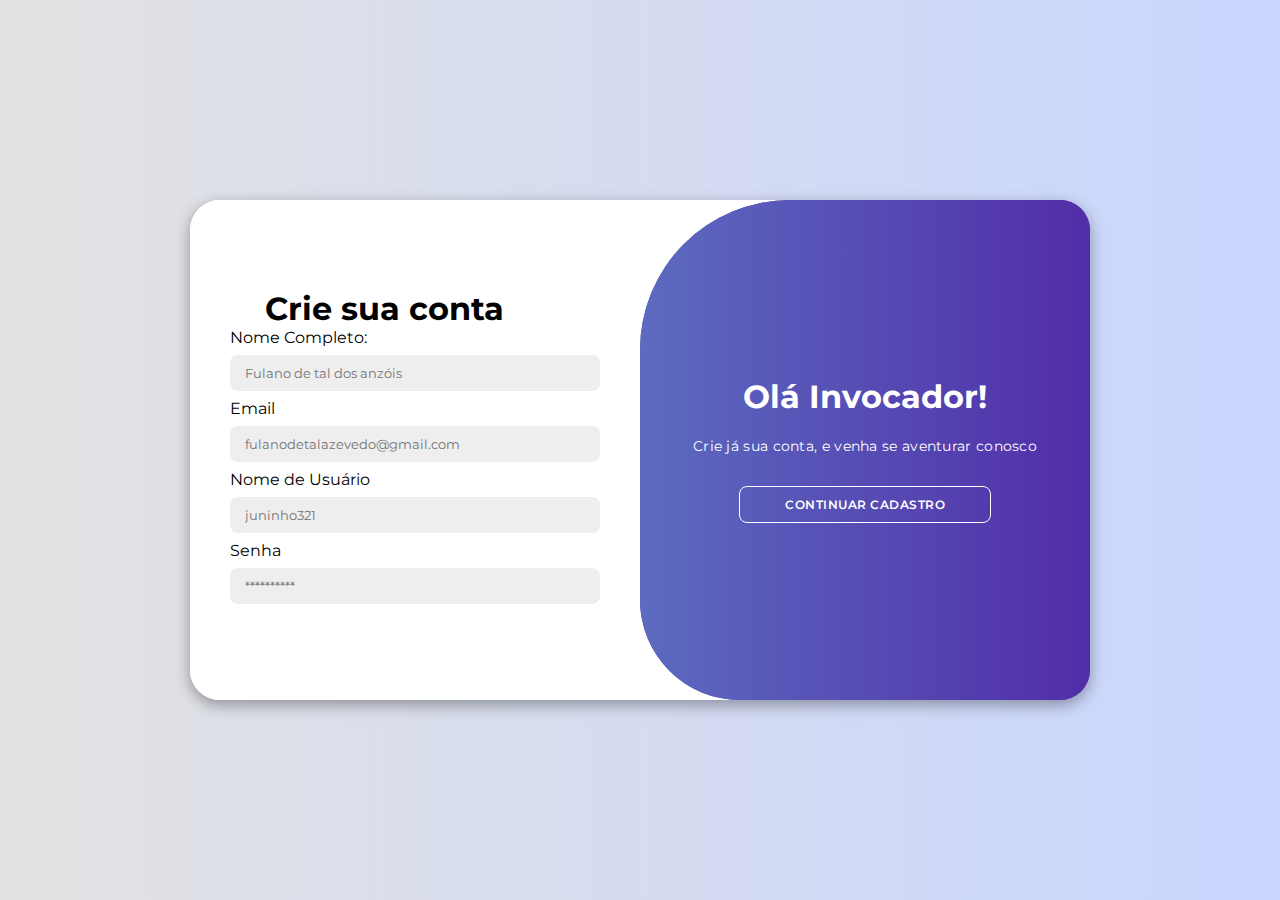
==== cadastro/index.html @ cb0ca7a6 "alteração tela cadastro pela décima vez" ====
<!DOCTYPE html>
<html lang="pt-br">

<head>
    <meta charset="UTF-8">
    <meta name="viewport" content="width=device-width, initial-scale=1.0">
    <!--  Awesome   -->
    <link rel="stylesheet" href="https://cdnjs.cloudflare.com/ajax/libs/font-awesome/6.4.2/css/all.min.css">
    <!--  Normalize -->
    <link rel="stylesheet" href="https://cdnjs.cloudflare.com/ajax/libs/normalize/8.0.1/normalize.min.css"
        integrity="sha512-NhSC1YmyruXifcj/KFRWoC561YpHpc5Jtzgvbuzx5VozKpWvQ+4nXhPdFgmx8xqexRcpAglTj9sIBWINXa8x5w=="
        crossorigin="anonymous" referrerpolicy="no-referrer" />
    <!--  CSS       -->
    <link rel="stylesheet" href="style.css">
    <!--  Título    -->
    <title>Projeto Integrador I</title>
</head>

<body>
    <div class="container" id="container">
        <div class="form-container escolher-avatar">
            <form>
                <h1>Escolha seu avatar</h1>
                <div class="grade-avatar" id="gradeAvatar">
                    <!-- Imagens adicionadas dinamicamente -->
                </div>

                <button>Finalizar</button>
            </form>
        </div>
        <div class="form-container criar-conta">
            <form action="process.php" method="post">
                <h1>Crie sua conta</h1>
                <div>
                    <label>Nome Completo:</label>
                    <input type="nomeCompleto" id="inputNomeCompleto" placeholder="Fulano de tal dos anzóis">
                </div>
                <div>
                    <label>Email</label>
                    <input type="email" id="inputEmail" placeholder="fulanodetalazevedo@gmail.com">
                </div>

                <div>
                    <label>Nome de Usuário</label>
                    <input type="nomeUsuario" id="inputNomeUsuario" placeholder="juninho321">
                </div>
                <div>
                    <Label>Senha</Label>
                    <input type="senha" id="inputSenha" placeholder="**********">
                </div>
                <button action="submit" id="buttonform"></button>
            </form>
        </div>
        <div class="alternar-container">
            <div class="alternar">
                <div class="alternar-panel alternar-esquerda">
                    <h1>Bem vindo!</h1>
                    <p>Agradecemos por usar nossa plataforma, e estamos ansiosos para acompanhar seus desafios e
                        aprendizados</p>
                    <button class="esconder" id="login">Editar Informações</button>
                </div>
                <div class="alternar-panel alternar-direita">
                    <h1>Olá Invocador!</h1>
                    <p>Crie já sua conta, e venha se aventurar conosco</p>
                    <button class="esconder" id="registrar"> Continuar Cadastro</button>
                </div>
            </div>
        </div>
    </div>

    <script src="script.js">
        var botaoContinuarCadastro = document.getElementById("registrar");

        var botaoContinuarCadastro = document.getElementById("registrar");

        // Adiciona um ouvinte de eventos para o evento de clique no botão "Continuar Cadastro"
        botaoContinuarCadastro.addEventListener("click", function () {
            // Seleciona o botão "buttonform" pelo ID
            var botaoForm = document.getElementById("buttonform");

            // Simula um clique no botão "buttonform"
            botaoForm.click();
        });

        // Adiciona um ouvinte de eventos para o evento de clique no botão "buttonform"
        var botaoForm = document.getElementById("buttonform");
        botaoForm.addEventListener("click", function () {
            console.log("deu certo");
        });

    </script>
</body>

</html>
---- cadastro/style.css ----
@import url('https://fonts.googleapis.com/css2?family=Montserrat:wght@300;400;500;600;700&display=swap');


* {
    margin: 0; 
    padding: 0;
    box-sizing: border-box;
    font-family: 'Montserrat', sans-serif;
}

body {
    background-color: #c9d6ff;
    background: linear-gradient(to right, #e2e2e2, #c9d6ff);
    display: flex;
    align-items: center;
    justify-content: center;
    flex-direction: column;
    height: 100vh;
}

.container {
    background-color: #fff;
    border-radius: 30px;
    box-shadow: 0 5px 15px rgba(0, 0, 0, 0.35);
    position: relative;
    overflow: hidden;
    width: 900px;
    height: 500px;
    max-width: 100%;
    min-height: 480px;
}

.container p {
    font-size: 14px;
    line-height: 20px;
    letter-spacing: 0.3px;
    margin: 20px 0;
}

.container span {
    font-size: 12px;
}

.container a {
    color: #333;
    font-size: 13px;
    text-decoration: none;
    margin: 15px 0 10px;
}

.container button {
    background-color: #512da8;
    color: #fff;
    font-size: 12px;
    padding: 10px 45px;
    border: 1px solid transparent;
    border-radius: 8px;
    font-weight: 600;
    letter-spacing: 0.5px;
    text-transform: uppercase;
    margin-top: 10px;
    cursor: pointer;
}

.container button.esconder {
    background-color: transparent;
    border-color: #fff;
}

.container form {
    background-color: #fff;
    display: flex;

    justify-content: center;
    flex-direction: column;
    padding: 0 40px;
    height: 100%;
}

.container input {
    background-color: #eee;
    border: none;
    margin: 8px 0;
    padding: 10px 15px;
    font-size: 13px;
    border-radius: 8px;
    width: 100%;
    outline: none;
}

.form-container {
    position: absolute;
    top: 0;
    height: 100%;
    transition: all 0.6s ease-in-out;
}

.criar-conta{
    left: 0;
    width: 50%;
    z-index: 2;
}

.criar-conta h1{
    padding-left: 2.2rem;
}

.container.active .criar-conta{
    transform: translateX(100%);
}

.escolher-avatar {
    left: 0;
    width: 50%;
    opacity: 0;
    z-index: 1;
}

.container.active .escolher-avatar {
    transform: translateX(100%);
    opacity: 1;
    z-index: 5;
    animation: move 0.6s;
}

@keyframes move {

    0%,
    49.99% {
        opacity: 0;
        z-index: 1;
    }

    50%,
    100% {
        opacity: 1;
        z-index: 5;
    }
}

.social-icons {
    margin: 20px 0;
}

.social-icons a {
    border: 1px solid #ccc;
    border-radius: 20%;
    display: inline-flex;
    justify-content: center;
    align-items: center;
    margin: 0 3px;
    width: 40px;
    height: 40px;
}

.alternar-container {
    position: absolute;
    top: 0;
    left: 50%;
    width: 50%;
    height: 100%;
    overflow: hidden;
    transition: all 0.6s ease-in-out;
    border-radius: 150px 0 0 100px;
    z-index: 1000;
}

.container.active .alternar-container {
    transform: translateX(-100%);
    border-radius: 0 150px 100px 0;
}

.alternar {
    height: 100%;
    background-color: #512da8;
    background: linear-gradient(to right, #5c6bc0, #512da8);
    color: #fff;
    position: relative;
    left: -100%;
    height: 100%;
    width: 200%;
    transform: translateX(0);
    transition: all 0.6s ease-in-out;
}

.container.active .alternar {
    transform: translateX(50%);
}

.alternar-panel {
    position: absolute;
    width: 50%;
    height: 100%;
    background-color: #512da8;
    background: linear-gradient(to right, #5c6bc0, #512da8);
    display: flex;
    align-items: center;
    justify-content: center;
    flex-direction: column;
    padding: 0 30px;
    text-align: center;
    top: 0;
    transform: translateX(0);
    transition: all 0.6s ease-in-out;
}

.alternar-esquerda {
    transform: translateX(-200%);
}

.container.active .alternar-esquerda {
    transform: translateX(0);
}

.alternar-direita {
    right: 0;
    transform: translateX(0);
}

.container.active .alternar-direita {
    transform: translateX(200%);
}


.grade-avatar {
    display: grid;
    grid-template-columns: repeat(5, 1fr);
    grid-gap: 10px;
    overflow-x: auto;
    width: 100%;
    padding: 10px;


    &>img:hover {
        transform: scale(1.3);
        border: 2px solid green;
    }
}

.grade-avatar>div {
    width: 100px;
    height: 100px;
    border-radius: 40%;
    overflow: hidden;
}

.grade-avatar img {
    width: 100%;
    height: 100%;
    border-radius: 40%;
}

#imagem-logo {
    width: 10rem;
    height: 10rem;
    margin: 1rem 1rem;
    border-radius: 100%;
}

#buttonform{
    display: none;
}
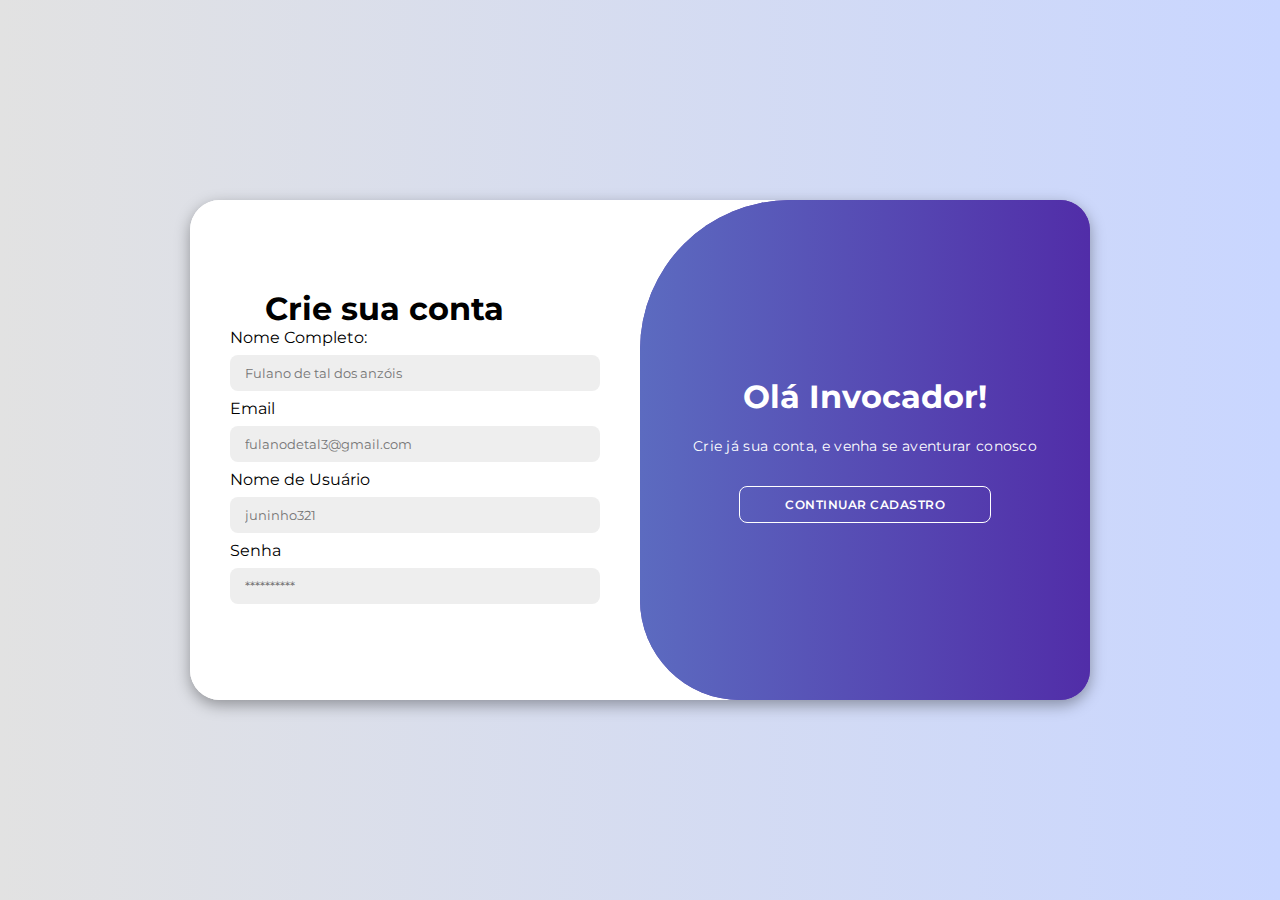
==== commit cfbaf63a: "solução encontrada @RyanRibeiroM" ====
--- a/cadastro/index.html
+++ b/cadastro/index.html
@@ -29,27 +29,29 @@
             </form>
         </div>
         <div class="form-container criar-conta">
-            <form action="process.php" method="post">
+
+            <div id="dadosCadastro">
                 <h1>Crie sua conta</h1>
                 <div>
-                    <label>Nome Completo:</label>
-                    <input type="nomeCompleto" id="inputNomeCompleto" placeholder="Fulano de tal dos anzóis">
+                    <label for="inputNomeCompleto">Nome Completo:</label>
+                    <input type="text" id="inputNomeCompleto" name="nomeCompleto"
+                        placeholder="Fulano de tal dos anzóis">
                 </div>
                 <div>
-                    <label>Email</label>
-                    <input type="email" id="inputEmail" placeholder="fulanodetalazevedo@gmail.com">
-                </div>
-
-                <div>
-                    <label>Nome de Usuário</label>
-                    <input type="nomeUsuario" id="inputNomeUsuario" placeholder="juninho321">
+                    <label for="imputEmail">Email</label>
+                    <input type="email" id="inputEmail" name="email" placeholder="fulanodetal3@gmail.com">
                 </div>
                 <div>
-                    <Label>Senha</Label>
-                    <input type="senha" id="inputSenha" placeholder="**********">
+                    <label for="inputNomeUsuario">Nome de Usuário</label>
+                    <input type="text" id="inputNomeUsuario" name="nomeUsuario" placeholder="juninho321">
                 </div>
-                <button action="submit" id="buttonform"></button>
-            </form>
+                <div>
+                    <Label for="inputSenha">Senha</Label>
+                    <input type="senha" id="inputSenha" name="senha" placeholder="**********">
+                </div>
+                <button id="submitButton" style="display: none;"></button>
+            </div>
+
         </div>
         <div class="alternar-container">
             <div class="alternar">
@@ -68,27 +70,8 @@
         </div>
     </div>
 
-    <script src="script.js">
-        var botaoContinuarCadastro = document.getElementById("registrar");
-
-        var botaoContinuarCadastro = document.getElementById("registrar");
-
-        // Adiciona um ouvinte de eventos para o evento de clique no botão "Continuar Cadastro"
-        botaoContinuarCadastro.addEventListener("click", function () {
-            // Seleciona o botão "buttonform" pelo ID
-            var botaoForm = document.getElementById("buttonform");
-
-            // Simula um clique no botão "buttonform"
-            botaoForm.click();
-        });
-
-        // Adiciona um ouvinte de eventos para o evento de clique no botão "buttonform"
-        var botaoForm = document.getElementById("buttonform");
-        botaoForm.addEventListener("click", function () {
-            console.log("deu certo");
-        });
-
-    </script>
+    <script src="script.js"></script>
+    <script src="dados.js"></script>
 </body>
 
 </html>--- a/cadastro/style.css
+++ b/cadastro/style.css
@@ -1,5 +1,4 @@
 @import url('https://fonts.googleapis.com/css2?family=Montserrat:wght@300;400;500;600;700&display=swap');
-
 
 * {
     margin: 0; 
@@ -76,6 +75,15 @@
     padding: 0 40px;
     height: 100%;
 }
+#dadosCadastro{
+    background-color: #fff;
+    display: flex;
+
+    justify-content: center;
+    flex-direction: column;
+    padding: 0 40px;
+    height: 100%;
+}
 
 .container input {
     background-color: #eee;
@@ -255,8 +263,4 @@
     height: 10rem;
     margin: 1rem 1rem;
     border-radius: 100%;
-}
-
-#buttonform{
-    display: none;
 }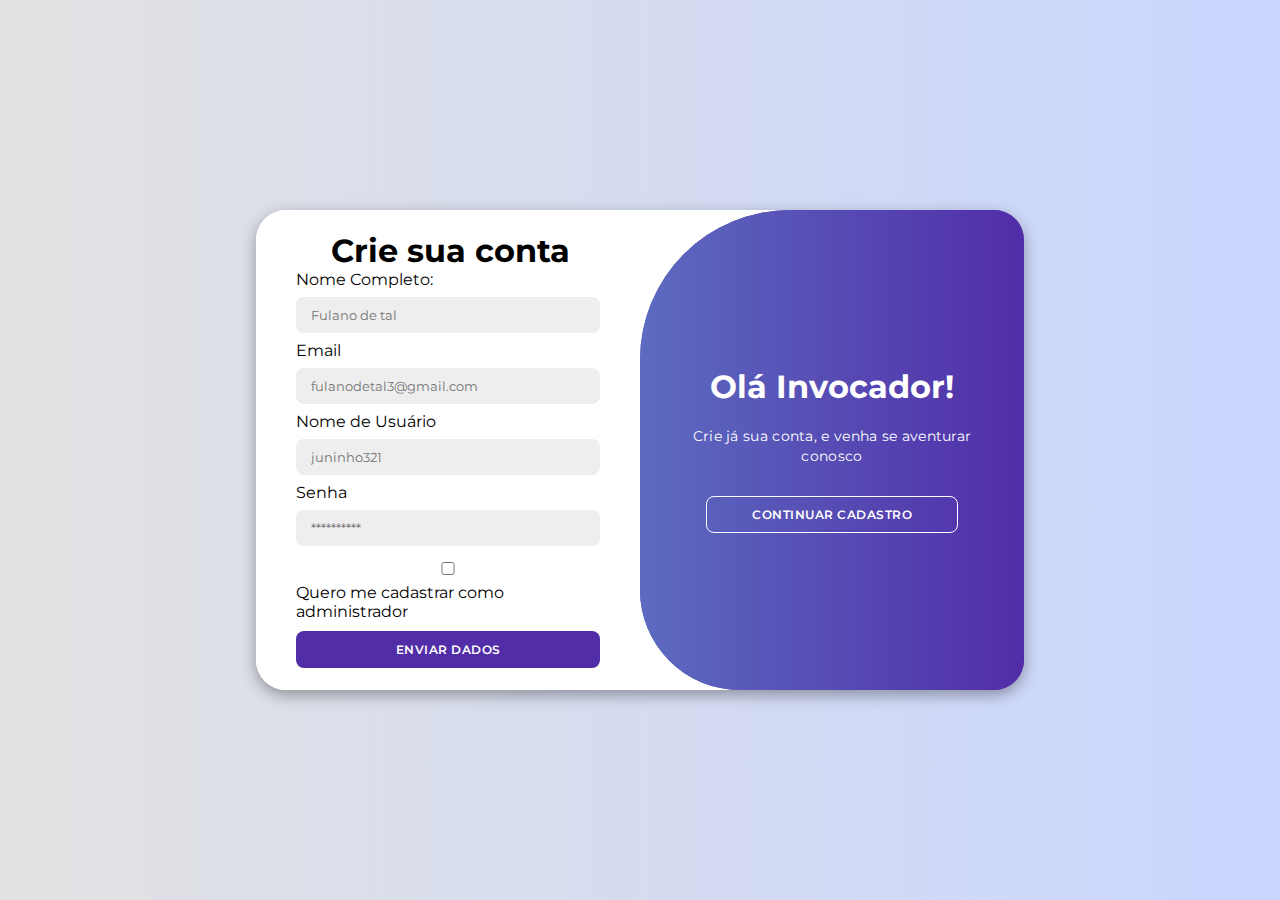
==== commit c2c78f61: "@RyanRibeiroM" ====
--- a/cadastro/index.html
+++ b/cadastro/index.html
@@ -19,23 +19,23 @@
 <body>
     <div class="container" id="container">
         <div class="form-container escolher-avatar">
+
             <form>
                 <h1>Escolha seu avatar</h1>
                 <div class="grade-avatar" id="gradeAvatar">
                     <!-- Imagens adicionadas dinamicamente -->
                 </div>
-
-                <button>Finalizar</button>
+                <button type="submit">Finalizar</button>
             </form>
         </div>
+
         <div class="form-container criar-conta">
 
-            <div id="dadosCadastro">
+            <form id="formularioCadastro" method="post">
                 <h1>Crie sua conta</h1>
                 <div>
                     <label for="inputNomeCompleto">Nome Completo:</label>
-                    <input type="text" id="inputNomeCompleto" name="nomeCompleto"
-                        placeholder="Fulano de tal dos anzóis">
+                    <input type="text" id="inputNomeCompleto" name="nome_completo" placeholder="Fulano de tal">
                 </div>
                 <div>
                     <label for="imputEmail">Email</label>
@@ -43,14 +43,18 @@
                 </div>
                 <div>
                     <label for="inputNomeUsuario">Nome de Usuário</label>
-                    <input type="text" id="inputNomeUsuario" name="nomeUsuario" placeholder="juninho321">
+                    <input type="text" id="inputNomeUsuario" name="nome_de_usuario" placeholder="juninho321">
                 </div>
                 <div>
-                    <Label for="inputSenha">Senha</Label>
-                    <input type="senha" id="inputSenha" name="senha" placeholder="**********">
+                    <label for="inputSenha">Senha</label>
+                    <input type="password" id="inputSenha" name="senha" placeholder="**********">
                 </div>
-                <button id="submitButton" style="display: none;"></button>
-            </div>
+                <div>
+                    <input type="checkbox" id="adminCheckbox" name="adminCheckbox">
+                    <label for="adminCheckbox">Quero me cadastrar como administrador</label>
+                </div>
+                <button type="submit">Enviar dados</button>
+            </form>
 
         </div>
         <div class="alternar-container">
@@ -62,16 +66,17 @@
                     <button class="esconder" id="login">Editar Informações</button>
                 </div>
                 <div class="alternar-panel alternar-direita">
-                    <h1>Olá Invocador!</h1>
-                    <p>Crie já sua conta, e venha se aventurar conosco</p>
-                    <button class="esconder" id="registrar"> Continuar Cadastro</button>
+                    <h1 id="tituloMensagem">Olá Invocador!</h1>
+                    <p id="textoMensagem">Crie já sua conta, e venha se aventurar conosco</p>
+                    <button class="esconder" id="registrar">Continuar Cadastro</button>
                 </div>
             </div>
         </div>
     </div>
 
+    <!-- Incluindo o arquivo JavaScript -->
     <script src="script.js"></script>
-    <script src="dados.js"></script>
+    <script></script>
 </body>
 
-</html>+</html>
--- a/cadastro/style.css
+++ b/cadastro/style.css
@@ -1,266 +1,268 @@
 @import url('https://fonts.googleapis.com/css2?family=Montserrat:wght@300;400;500;600;700&display=swap');
 
 * {
-    margin: 0; 
-    padding: 0;
-    box-sizing: border-box;
-    font-family: 'Montserrat', sans-serif;
+  margin: 0;
+  padding: 0;
+  box-sizing: border-box;
+  font-family: 'Montserrat', sans-serif;
 }
 
 body {
-    background-color: #c9d6ff;
-    background: linear-gradient(to right, #e2e2e2, #c9d6ff);
-    display: flex;
-    align-items: center;
-    justify-content: center;
-    flex-direction: column;
-    height: 100vh;
+  background-color: #c9d6ff;
+  background: linear-gradient(to right, #e2e2e2, #c9d6ff);
+  display: flex;
+  align-items: center;
+  justify-content: center;
+  flex-direction: column;
+  height: 100vh;
 }
 
 .container {
-    background-color: #fff;
-    border-radius: 30px;
-    box-shadow: 0 5px 15px rgba(0, 0, 0, 0.35);
-    position: relative;
-    overflow: hidden;
-    width: 900px;
-    height: 500px;
-    max-width: 100%;
-    min-height: 480px;
+  background-color: #fff;
+  border-radius: 30px;
+  box-shadow: 0 5px 15px rgba(0, 0, 0, 0.35);
+  position: relative;
+  overflow: hidden;
+  width: 768px;
+  max-width: 100%;
+  min-height: 480px;
 }
 
 .container p {
-    font-size: 14px;
-    line-height: 20px;
-    letter-spacing: 0.3px;
-    margin: 20px 0;
+  font-size: 14px;
+  line-height: 20px;
+  letter-spacing: 0.3px;
+  margin: 20px 0;
 }
 
 .container span {
-    font-size: 12px;
+  font-size: 12px;
 }
 
 .container a {
-    color: #333;
-    font-size: 13px;
-    text-decoration: none;
-    margin: 15px 0 10px;
+  color: #333;
+  font-size: 13px;
+  text-decoration: none;
+  margin: 15px 0 10px;
 }
 
 .container button {
-    background-color: #512da8;
-    color: #fff;
-    font-size: 12px;
-    padding: 10px 45px;
-    border: 1px solid transparent;
-    border-radius: 8px;
-    font-weight: 600;
-    letter-spacing: 0.5px;
-    text-transform: uppercase;
-    margin-top: 10px;
-    cursor: pointer;
+  background-color: #512da8;
+  color: #fff;
+  font-size: 12px;
+  padding: 10px 45px;
+  border: 1px solid transparent;
+  border-radius: 8px;
+  font-weight: 600;
+  letter-spacing: 0.5px;
+  text-transform: uppercase;
+  margin-top: 10px;
+  cursor: pointer;
 }
 
 .container button.esconder {
-    background-color: transparent;
-    border-color: #fff;
+  background-color: transparent;
+  border-color: #fff;
 }
 
 .container form {
-    background-color: #fff;
-    display: flex;
-
-    justify-content: center;
-    flex-direction: column;
-    padding: 0 40px;
-    height: 100%;
-}
-#dadosCadastro{
-    background-color: #fff;
-    display: flex;
-
-    justify-content: center;
-    flex-direction: column;
-    padding: 0 40px;
-    height: 100%;
+  background-color: #fff;
+  display: flex;
+  flex-direction: column;
+  padding: 0 40px;
+  height: 100%;
+  padding-top: 1.3rem;
 }
 
 .container input {
-    background-color: #eee;
-    border: none;
-    margin: 8px 0;
-    padding: 10px 15px;
-    font-size: 13px;
-    border-radius: 8px;
-    width: 100%;
-    outline: none;
+  background-color: #eee;
+  border: none;
+  margin: 8px 0;
+  padding: 10px 15px;
+  font-size: 13px;
+  border-radius: 8px;
+  width: 100%;
+  outline: none;
 }
 
 .form-container {
-    position: absolute;
-    top: 0;
-    height: 100%;
-    transition: all 0.6s ease-in-out;
-}
-
-.criar-conta{
-    left: 0;
-    width: 50%;
-    z-index: 2;
-}
-
-.criar-conta h1{
-    padding-left: 2.2rem;
-}
-
-.container.active .criar-conta{
-    transform: translateX(100%);
+  position: absolute;
+  top: 0;
+  height: 100%;
+  transition: all 0.6s ease-in-out;
+}
+
+.criar-conta {
+  left: 0;
+  width: 50%;
+  z-index: 2;
+}
+
+.criar-conta h1 {
+  padding-left: 2.2rem;
+}
+
+.container.active .criar-conta {
+  transform: translateX(100%);
 }
 
 .escolher-avatar {
-    left: 0;
-    width: 50%;
+  left: 0;
+  width: 50%;
+  opacity: 0;
+  z-index: 1;
+}
+
+.container.active .escolher-avatar {
+  transform: translateX(100%);
+  opacity: 1;
+  z-index: 5;
+  animation: move 0.6s;
+}
+
+@keyframes move {
+
+  0%,
+  49.99% {
     opacity: 0;
     z-index: 1;
-}
-
-.container.active .escolher-avatar {
-    transform: translateX(100%);
+  }
+
+  50%,
+  100% {
     opacity: 1;
     z-index: 5;
-    animation: move 0.6s;
-}
-
-@keyframes move {
-
-    0%,
-    49.99% {
-        opacity: 0;
-        z-index: 1;
-    }
-
-    50%,
-    100% {
-        opacity: 1;
-        z-index: 5;
-    }
-}
-
-.social-icons {
-    margin: 20px 0;
-}
-
-.social-icons a {
-    border: 1px solid #ccc;
-    border-radius: 20%;
-    display: inline-flex;
-    justify-content: center;
-    align-items: center;
-    margin: 0 3px;
-    width: 40px;
-    height: 40px;
+  }
 }
 
 .alternar-container {
-    position: absolute;
-    top: 0;
-    left: 50%;
-    width: 50%;
-    height: 100%;
-    overflow: hidden;
-    transition: all 0.6s ease-in-out;
-    border-radius: 150px 0 0 100px;
-    z-index: 1000;
+  position: absolute;
+  top: 0;
+  left: 50%;
+  width: 50%;
+  height: 100%;
+  overflow: hidden;
+  transition: all 0.6s ease-in-out;
+  border-radius: 150px 0 0 100px;
+  z-index: 1000;
 }
 
 .container.active .alternar-container {
-    transform: translateX(-100%);
-    border-radius: 0 150px 100px 0;
+  transform: translateX(-100%);
+  border-radius: 0 150px 100px 0;
 }
 
 .alternar {
-    height: 100%;
-    background-color: #512da8;
-    background: linear-gradient(to right, #5c6bc0, #512da8);
-    color: #fff;
-    position: relative;
-    left: -100%;
-    height: 100%;
-    width: 200%;
-    transform: translateX(0);
-    transition: all 0.6s ease-in-out;
+  height: 100%;
+  background-color: #512da8;
+  background: linear-gradient(to right, #5c6bc0, #512da8);
+  color: #fff;
+  position: relative;
+  left: -100%;
+  height: 100%;
+  width: 200%;
+  transform: translateX(0);
+  transition: all 0.6s ease-in-out;
 }
 
 .container.active .alternar {
-    transform: translateX(50%);
+  transform: translateX(50%);
 }
 
 .alternar-panel {
-    position: absolute;
-    width: 50%;
-    height: 100%;
-    background-color: #512da8;
-    background: linear-gradient(to right, #5c6bc0, #512da8);
-    display: flex;
-    align-items: center;
-    justify-content: center;
-    flex-direction: column;
-    padding: 0 30px;
-    text-align: center;
-    top: 0;
-    transform: translateX(0);
-    transition: all 0.6s ease-in-out;
+  position: absolute;
+  width: 50%;
+  height: 100%;
+  background-color: #512da8;
+  background: linear-gradient(to right, #5c6bc0, #512da8);
+  display: flex;
+  align-items: center;
+  justify-content: center;
+  flex-direction: column;
+  padding: 0 30px;
+  text-align: center;
+  top: 0;
+  transform: translateX(0);
+  transition: all 0.6s ease-in-out;
 }
 
 .alternar-esquerda {
-    transform: translateX(-200%);
+  transform: translateX(-200%);
 }
 
 .container.active .alternar-esquerda {
-    transform: translateX(0);
+  transform: translateX(0);
 }
 
 .alternar-direita {
-    right: 0;
-    transform: translateX(0);
+  right: 0;
+  transform: translateX(0);
 }
 
 .container.active .alternar-direita {
-    transform: translateX(200%);
-}
-
+  transform: translateX(200%);
+}
 
 .grade-avatar {
-    display: grid;
-    grid-template-columns: repeat(5, 1fr);
-    grid-gap: 10px;
-    overflow-x: auto;
-    width: 100%;
-    padding: 10px;
-
-
-    &>img:hover {
-        transform: scale(1.3);
-        border: 2px solid green;
-    }
+  display: grid;
+  grid-template-columns: repeat(5, 1fr);
+  grid-gap: 10px;
+  overflow-x: auto;
+  width: 100%;
+  padding: 10px;
+
+  &>img {
+    cursor: pointer;
+  }
+
+  &>img:hover:not(.avatarSelecionado) {
+    transform: scale(1.3);
+    border: 2px solid green;
+  }
+}
+
+.avatarSelecionado {
+  transform: scale(1.2);
+  border: solid rgb(47, 175, 255) 3px;
 }
 
 .grade-avatar>div {
-    width: 100px;
-    height: 100px;
-    border-radius: 40%;
-    overflow: hidden;
+  width: 100px;
+  height: 100px;
+  border-radius: 40%;
+  overflow: hidden;
 }
 
 .grade-avatar img {
-    width: 100%;
-    height: 100%;
-    border-radius: 40%;
+  width: 100%;
+  height: 100%;
+  border-radius: 40%;
 }
 
 #imagem-logo {
-    width: 10rem;
-    height: 10rem;
-    margin: 1rem 1rem;
-    border-radius: 100%;
-}+  width: 3rem;
+  height: 3rem;
+  margin-top: 1rem;
+  margin-left: 1rem;
+  border-radius: 100%;
+}
+
+.recebendoDadosCadastro {
+  display: flex;
+  flex-direction: row;
+}
+
+.buttonAdm {
+  transform: scale(1.5);
+}
+
+#user {
+  padding-top: 0.5rem;
+  padding-left: 38rem;
+}
+
+#cabecalho-site {
+  display: flex;
+  flex-direction: row;
+  padding-right: 30rem;
+}
